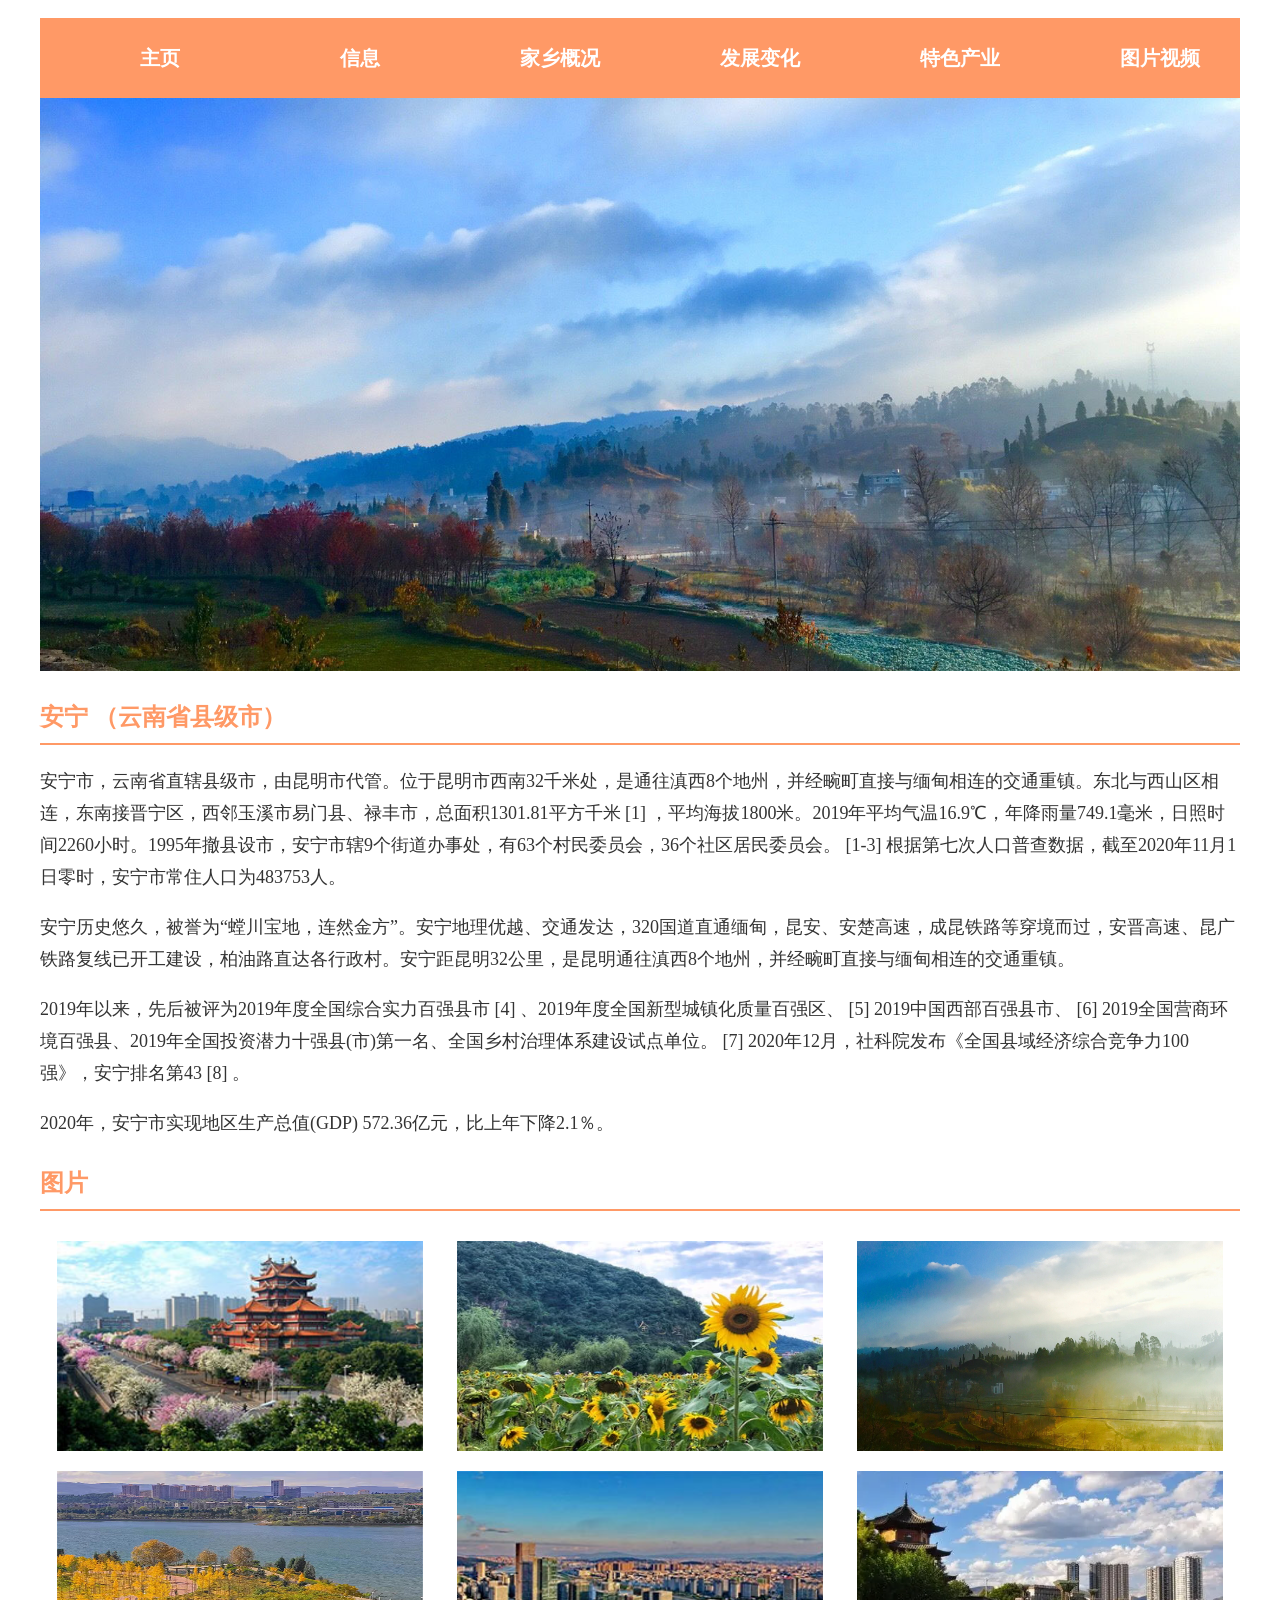
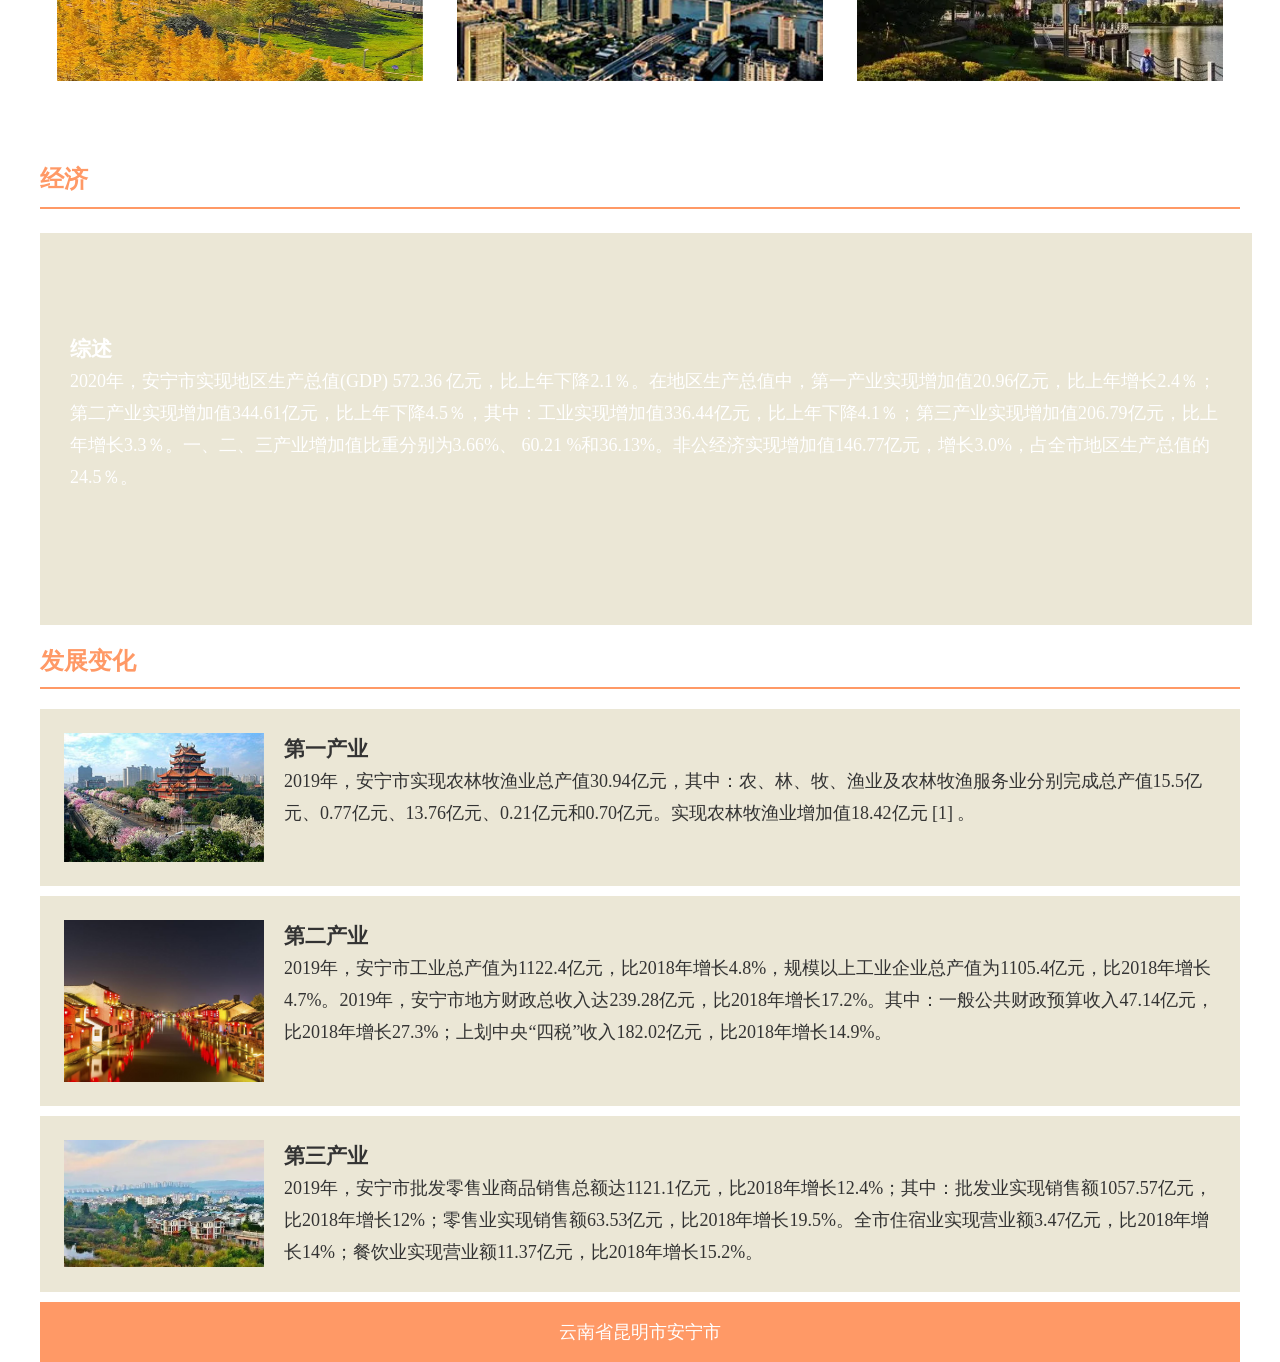
==== --main/index.html @ aa3617c2 "Add files via upload" ====
<!doctype html>
<html>

<head>
  <meta charset="utf-8">
  <title>云南省昆明市安宁市</title>
  <embed src="./images/bgm.mp3" hidden="true" autostart="true" loop="true" type="">
  <link rel="stylesheet" type="text/css" href="css/css.css">
</head>

<body>
  <div class="navs">
    <ul id="wrap">
      <li> <a href="./index.html">主页</a> </li>
      <li> <a href="./geren.html">信息</a> </li>
      <li> <a href="./gaikuang.html">家乡概况</a> </li>
      <li> <a href="./fazhan.html">发展变化</a> </li>
      <li> <a href="./chanye.html">特色产业</a> </li>
      <li> <a href="./tu.html">图片视频</a> </li>
      <div class="clear"></div>
    </ul>
  </div>
  <div id="wrap2">
    <div class="banner"> <img src="./images/ban1.jpg" width="1200px" alt=""> </div>
    <br>
    <div class="bar">
      <h2>安宁 （云南省县级市）</h2>
    </div>
    <p style="font-size: 18px;line-height: 32px;color: #333;">
      安宁市，云南省直辖县级市，由昆明市代管。位于昆明市西南32千米处，是通往滇西8个地州，并经畹町直接与缅甸相连的交通重镇。东北与西山区相连，东南接晋宁区，西邻玉溪市易门县、禄丰市，总面积1301.81平方千米 [1]
      ，平均海拔1800米。2019年平均气温16.9℃，年降雨量749.1毫米，日照时间2260小时。1995年撤县设市，安宁市辖9个街道办事处，有63个村民委员会，36个社区居民委员会。 [1-3]
      根据第七次人口普查数据，截至2020年11月1日零时，安宁市常住人口为483753人。</p>
    <br>
    <p style="font-size: 18px;line-height: 32px;color: #333;">
      安宁历史悠久，被誉为“螳川宝地，连然金方”。安宁地理优越、交通发达，320国道直通缅甸，昆安、安楚高速，成昆铁路等穿境而过，安晋高速、昆广铁路复线已开工建设，柏油路直达各行政村。安宁距昆明32公里，是昆明通往滇西8个地州，并经畹町直接与缅甸相连的交通重镇。
    </p>
    <br>
    <p style="font-size: 18px;line-height: 32px;color: #333;">2019年以来，先后被评为2019年度全国综合实力百强县市 [4] 、2019年度全国新型城镇化质量百强区、 [5]
      2019中国西部百强县市、 [6] 2019全国营商环境百强县、2019年全国投资潜力十强县(市)第一名、全国乡村治理体系建设试点单位。 [7] 2020年12月，社科院发布《全国县域经济综合竞争力100强》，安宁排名第43
      [8] 。</p>
    <br>
    <p style="font-size: 18px;line-height: 32px;color: #333;">2020年，安宁市实现地区生产总值(GDP) 572.36亿元，比上年下降2.1％。 </p>
    <br>
    <div class="bar">
      <h2>图片</h2>
    </div>
    <div class="chanpin">
      <ul>
        <li> <img src="./images/t1.jpg" alt="">

        </li>
        <li> <img src="./images/2.jpg" alt="">

        </li>
        <li> <img src="./images/t2.png" alt="">

        </li>
        <li> <img src="./images/t3.png" alt="">

        </li>
        <li> <img src="./images/t4.jpg" alt="">

        </li>
        <li> <img src="./images/6.jpg" alt="">

        </li>
        <div class="clear"></div>
      </ul>
    </div>
    <h3 class="ts">经济</h3>
    <div class="main2">
      <div class="index" style=" padding:100px 30px;background-image: url(./images/b2.jpg); color: #fff;  background-repeat:no-repeat ;
    background-size:100% 100%;
    background-attachment: fixed;">
        <h3>综述</h3>
        <p>2020年，安宁市实现地区生产总值(GDP) 572.36
          亿元，比上年下降2.1％。在地区生产总值中，第一产业实现增加值20.96亿元，比上年增长2.4％；第二产业实现增加值344.61亿元，比上年下降4.5％，其中：工业实现增加值336.44亿元，比上年下降4.1％；第三产业实现增加值206.79亿元，比上年增长3.3％。一、二、三产业增加值比重分别为3.66%、
          60.21 %和36.13%。非公经济实现增加值146.77亿元，增长3.0%，占全市地区生产总值的24.5％。</p>
        <br>
      </div>

    </div>
    <div class="bar">
      <h2>发展变化</h2>
    </div>
    <div class="main2">
      <div class="index"> <img src="./images/t1.jpg" class="fr" width="200"> <span>
          <h3>第一产业</h3>
          <p>2019年，安宁市实现农林牧渔业总产值30.94亿元，其中：农、林、牧、渔业及农林牧渔服务业分别完成总产值15.5亿元、0.77亿元、13.76亿元、0.21亿元和0.70亿元。实现农林牧渔业增加值18.42亿元
            [1] 。</p>
        </span>
        <div class="clear"></div>
      </div>
      <div class="index"> <img src="./images/e6.jpg" class="fr" width="200"> <span>
          <h3> 第二产业 </h3>
          <p>
            2019年，安宁市工业总产值为1122.4亿元，比2018年增长4.8%，规模以上工业企业总产值为1105.4亿元，比2018年增长4.7%。2019年，安宁市地方财政总收入达239.28亿元，比2018年增长17.2%。其中：一般公共财政预算收入47.14亿元，比2018年增长27.3%；上划中央“四税”收入182.02亿元，比2018年增长14.9%。
          </p>
        </span>
        <div class="clear"></div>
      </div>
      <div class="index"> <img src="./images/p3.jpg" class="fr" width="200"> <span>
          <h3> 第三产业 </h3>
          <p>
            2019年，安宁市批发零售业商品销售总额达1121.1亿元，比2018年增长12.4%；其中：批发业实现销售额1057.57亿元，比2018年增长12%；零售业实现销售额63.53亿元，比2018年增长19.5%。全市住宿业实现营业额3.47亿元，比2018年增长14%；餐饮业实现营业额11.37亿元，比2018年增长15.2%。
          </p>
        </span>
        <div class="clear"></div>
      </div>
      <div class="clear"></div>
    </div>

    <div class="banquan">云南省昆明市安宁市</div>
  </div>
</body>

</html>
---- --main/css/css.css ----
@charset "utf-8";
/* CSS Document */

* {
	padding: 0;
	margin: 0;
}

a {
	border: none;
	text-decoration: none;
}

ul {
	list-style: none;
}

.clear {
	clear: both;
}

#wrap {
	width: 1200px;
	margin: 0 auto;
}
#wrap2 {
	width: 1200px;
	margin: 0 auto;
}

.logo {
	padding: 10px 0 0 24px;


}

.logo img {
	width: 200px;

}


.navs ul {
	width: 100%;

}

.navs {
	background-color:#FF9966;
	height: 80px;line-height: 70px; width: 1200px;margin: 0 auto 0;
}

.navs ul li {
	width: 200px;
	float: left;
	line-height: 80px;
	color: #ffffff;
	font-size: 18px;
	font-weight: bold;
}

.navs ul li a {
	display: block;
	width: 240px;
	height: 80px;
	text-align: center;
	color: #ffffff;
	font-size: 20px;
}

.banner {
	width: 1200px;
	height: 575px;
	overflow: hidden;
}

.banner img {
	width: 1200px;

}

.gongsi, .chanpin {
	width: 100%;
	padding: 0 0px;
}

.gongsi h3 {
	font-size: 24px;
	line-height: 56px;
	padding: 30px 0 0 30px;
	border-bottom: 2px #636060 solid;
}

.bar {
	border-bottom: #FF9966 solid 2px;
	padding: 10px 0;
	color:#FF9966;
	margin-bottom: 20px
}

.gongsi p.las {
	padding-bottom: 40px;
}

.chanpin h3 {
	font-size: 24px;
	line-height: 56px;
	padding-left: 30px;
	margin-bottom: 34px;
	border-bottom: 2px #636060 solid;
}

.chanpin ul {
	margin-bottom: 60px;
}

.chanpin ul li {
	width: 366px;
	height: 210px;
	float: left;
	font-size: 24px;
	text-align: center;
	font-weight: bold;
	padding: 10px 17px;
}

.chanpin ul li img {
	width: 100%;
	height: 210px;
}

.txt {
	line-height: 30px;
	margin: 20px 0
}

.index {
	font-size: 18px;
	line-height: 32px;


	width: 96%;
	padding: 2%;
	color: #333;
	background:#EBE7D6;
	margin-bottom: 10px;
}

.index:hover {
	background-color:#FFCC99;
}

.index .fr {
	margin-right: 0;
	float:left;
	margin-right: 20px;
}

.fr {
	float: right;
}

.msg>div {
	padding: 10px 0
}

.msg {
	width: 450px;
	margin: 40px auto
}

.msg input, .msg textarea {
	padding: 10px 0;
	width: 100%
}

/*tese end*/
/*jingdian begin*/
.jingdian {
	width: 100%;

}

.jingdian h3 {
	font-size: 24px;
	line-height: 56px;
	padding-left: 30px;
	margin: 30px 0 54px 0;
	border-bottom: 2px #636060 solid;
}

.jingdian ul {
	margin-bottom: 55px;
}

.jingdian ul li {
	width: 260px;
	float: left;
	padding: 0 20px;
	text-align: center;
}

.jingdian ul li img {
	width: 260px;
	height: 175px;
}

.jingdian ul li p {
	line-height: 44px;
	font-size: 20px;
	color: #333333;
	text-align: center;
	padding-bottom: 20px;
}

.ts {
	font-size: 24px;
	line-height: 56px;
color:#FF9966;
	margin: 20px 0 24px 0;
	border-bottom: 2px #FF9966 solid;
}

/*jingdian end*/
/*paixi begin*/

.main {

	padding: 0 30px;
	margin: 17px 0 90px 0;
	color: #626060;

	font-size: 14px;
	line-height: 22px;
}

.paixi p {
	padding-top: 20px;
}

.sl {
	padding: 10px 0;
	width: 100%
}

.banquan {
	width: 1200px;
	height: 60px;
	background-color: #FF9966;
	font-size: 18px;
	color: #ffffff;
	text-align: center;
	line-height: 60px;
}
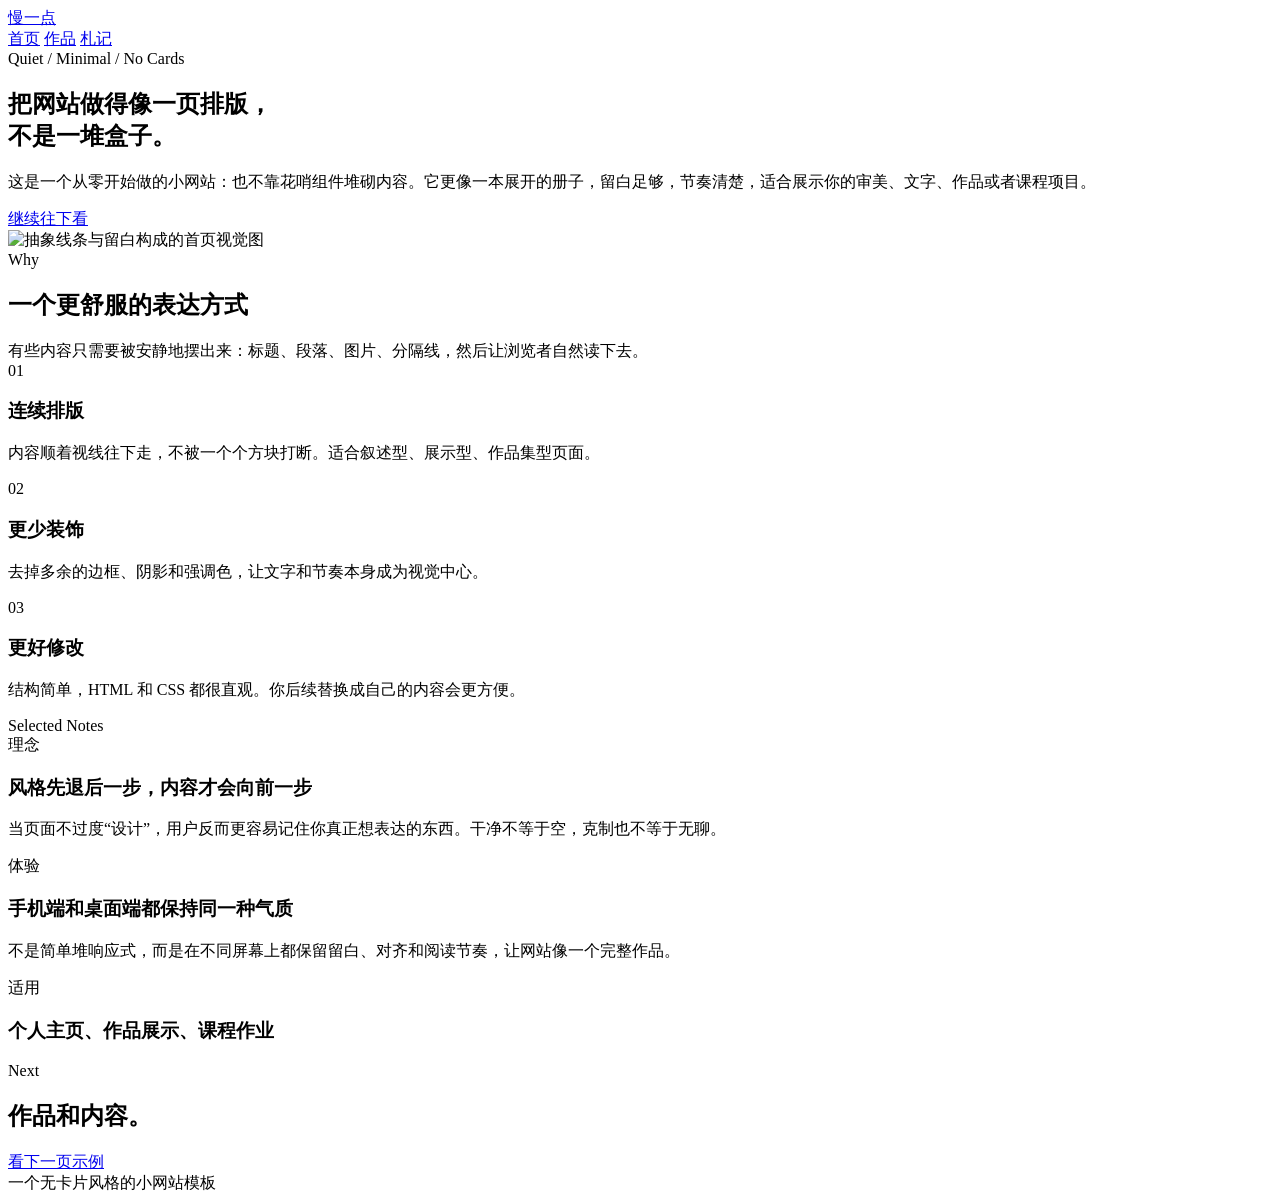
==== commit 4b4dacaf: "Update index.html" ====
--- a/--main/index.html
+++ b/--main/index.html
@@ -1,117 +1,112 @@
-<!doctype html>
-<html>
+<html lang="zh-CN">
+<head>
+  <meta charset="UTF-8">
+  <meta name="viewport" content="width=device-width, initial-scale=1.0">
+  <title>一个安静的创意网站</title>
 
-<head>
-  <meta charset="utf-8">
-  <title>云南省昆明市安宁市</title>
-  <embed src="./images/bgm.mp3" hidden="true" autostart="true" loop="true" type="">
-  <link rel="stylesheet" type="text/css" href="css/css.css">
+  <link rel="stylesheet" href="assets/style.css">
 </head>
+<body>
+<header class="site-header">
+  <div class="wrap nav">
+    <a class="brand" href="index.html">慢一点</a>
+    <nav class="nav-links">
+      <a class="active" href="index.html">首页</a>
+      <a href="works.html">作品</a>
+      <a href="journal.html">札记</a>
+      
+    </nav>
+  </div>
+</header>
 
-<body>
-  <div class="navs">
-    <ul id="wrap">
-      <li> <a href="./index.html">主页</a> </li>
-      <li> <a href="./geren.html">信息</a> </li>
-      <li> <a href="./gaikuang.html">家乡概况</a> </li>
-      <li> <a href="./fazhan.html">发展变化</a> </li>
-      <li> <a href="./chanye.html">特色产业</a> </li>
-      <li> <a href="./tu.html">图片视频</a> </li>
-      <div class="clear"></div>
-    </ul>
-  </div>
-  <div id="wrap2">
-    <div class="banner"> <img src="./images/ban1.jpg" width="1200px" alt=""> </div>
-    <br>
-    <div class="bar">
-      <h2>安宁 （云南省县级市）</h2>
+<main>
+  <section class="hero">
+    <div class="wrap hero-grid">
+      <div>
+        <div class="eyebrow">Quiet / Minimal / No Cards</div>
+        <h2>把网站做得像一页排版，<br>不是一堆盒子。</h2>
+        <p>这是一个从零开始做的小网站：也不靠花哨组件堆砌内容。它更像一本展开的册子，留白足够，节奏清楚，适合展示你的审美、文字、作品或者课程项目。</p>
+        <a class="button-line" href="#intro"><span></span>继续往下看</a>
+      </div>
+      <div class="hero-figure">
+        <img class="hero-mark" src="assets/cover.svg" alt="抽象线条与留白构成的首页视觉图">
+      </div>
     </div>
-    <p style="font-size: 18px;line-height: 32px;color: #333;">
-      安宁市，云南省直辖县级市，由昆明市代管。位于昆明市西南32千米处，是通往滇西8个地州，并经畹町直接与缅甸相连的交通重镇。东北与西山区相连，东南接晋宁区，西邻玉溪市易门县、禄丰市，总面积1301.81平方千米 [1]
-      ，平均海拔1800米。2019年平均气温16.9℃，年降雨量749.1毫米，日照时间2260小时。1995年撤县设市，安宁市辖9个街道办事处，有63个村民委员会，36个社区居民委员会。 [1-3]
-      根据第七次人口普查数据，截至2020年11月1日零时，安宁市常住人口为483753人。</p>
-    <br>
-    <p style="font-size: 18px;line-height: 32px;color: #333;">
-      安宁历史悠久，被誉为“螳川宝地，连然金方”。安宁地理优越、交通发达，320国道直通缅甸，昆安、安楚高速，成昆铁路等穿境而过，安晋高速、昆广铁路复线已开工建设，柏油路直达各行政村。安宁距昆明32公里，是昆明通往滇西8个地州，并经畹町直接与缅甸相连的交通重镇。
-    </p>
-    <br>
-    <p style="font-size: 18px;line-height: 32px;color: #333;">2019年以来，先后被评为2019年度全国综合实力百强县市 [4] 、2019年度全国新型城镇化质量百强区、 [5]
-      2019中国西部百强县市、 [6] 2019全国营商环境百强县、2019年全国投资潜力十强县(市)第一名、全国乡村治理体系建设试点单位。 [7] 2020年12月，社科院发布《全国县域经济综合竞争力100强》，安宁排名第43
-      [8] 。</p>
-    <br>
-    <p style="font-size: 18px;line-height: 32px;color: #333;">2020年，安宁市实现地区生产总值(GDP) 572.36亿元，比上年下降2.1％。 </p>
-    <br>
-    <div class="bar">
-      <h2>图片</h2>
+  </section>
+
+  <section class="section" id="intro">
+    <div class="wrap grid-2">
+      <div>
+        <div class="eyebrow">Why</div>
+        <h2>一个更舒服的表达方式</h2>
+      </div>
+      <div class="statement">
+      有些内容只需要被安静地摆出来：标题、段落、图片、分隔线，然后让浏览者自然读下去。
+      </div>
     </div>
-    <div class="chanpin">
-      <ul>
-        <li> <img src="./images/t1.jpg" alt="">
+  </section>
 
-        </li>
-        <li> <img src="./images/2.jpg" alt="">
+  <section class="section">
+    <div class="wrap grid-3">
+      <div>
+        <div class="eyebrow">01</div>
+        <h3>连续排版</h3>
+        <p>内容顺着视线往下走，不被一个个方块打断。适合叙述型、展示型、作品集型页面。</p>
+      </div>
+      <div>
+        <div class="eyebrow">02</div>
+        <h3>更少装饰</h3>
+        <p>去掉多余的边框、阴影和强调色，让文字和节奏本身成为视觉中心。</p>
+      </div>
+      <div>
+        <div class="eyebrow">03</div>
+        <h3>更好修改</h3>
+        <p>结构简单，HTML 和 CSS 都很直观。你后续替换成自己的内容会更方便。</p>
+      </div>
+    </div>
+  </section>
 
-        </li>
-        <li> <img src="./images/t2.png" alt="">
+  <section class="section">
+    <div class="wrap">
+      <div class="eyebrow">Selected Notes</div>
+      <div class="list">
+        <div class="list-row">
+          <div class="meta">理念</div>
+          <div>
+            <h3>风格先退后一步，内容才会向前一步</h3>
+            <p>当页面不过度“设计”，用户反而更容易记住你真正想表达的东西。干净不等于空，克制也不等于无聊。</p>
+          </div>
+        </div>
+        <div class="list-row">
+          <div class="meta">体验</div>
+          <div>
+            <h3>手机端和桌面端都保持同一种气质</h3>
+            <p>不是简单堆响应式，而是在不同屏幕上都保留留白、对齐和阅读节奏，让网站像一个完整作品。</p>
+          </div>
+        </div>
+        <div class="list-row">
+          <div class="meta">适用</div>
+          <div>
+            <h3>个人主页、作品展示、课程作业</h3>
 
-        </li>
-        <li> <img src="./images/t3.png" alt="">
+          </div>
+        </div>
+      </div>
+    </div>
+  </section>
 
-        </li>
-        <li> <img src="./images/t4.jpg" alt="">
+  <section class="banner">
+    <div class="wrap">
+      <div class="eyebrow">Next</div>
+      <h2>作品和内容。</h2>
+      <a class="button-line" href="works.html"><span></span>看下一页示例</a>
+    </div>
+  </section>
+</main>
 
-        </li>
-        <li> <img src="./images/6.jpg" alt="">
-
-        </li>
-        <div class="clear"></div>
-      </ul>
-    </div>
-    <h3 class="ts">经济</h3>
-    <div class="main2">
-      <div class="index" style=" padding:100px 30px;background-image: url(./images/b2.jpg); color: #fff;  background-repeat:no-repeat ;
-    background-size:100% 100%;
-    background-attachment: fixed;">
-        <h3>综述</h3>
-        <p>2020年，安宁市实现地区生产总值(GDP) 572.36
-          亿元，比上年下降2.1％。在地区生产总值中，第一产业实现增加值20.96亿元，比上年增长2.4％；第二产业实现增加值344.61亿元，比上年下降4.5％，其中：工业实现增加值336.44亿元，比上年下降4.1％；第三产业实现增加值206.79亿元，比上年增长3.3％。一、二、三产业增加值比重分别为3.66%、
-          60.21 %和36.13%。非公经济实现增加值146.77亿元，增长3.0%，占全市地区生产总值的24.5％。</p>
-        <br>
-      </div>
-
-    </div>
-    <div class="bar">
-      <h2>发展变化</h2>
-    </div>
-    <div class="main2">
-      <div class="index"> <img src="./images/t1.jpg" class="fr" width="200"> <span>
-          <h3>第一产业</h3>
-          <p>2019年，安宁市实现农林牧渔业总产值30.94亿元，其中：农、林、牧、渔业及农林牧渔服务业分别完成总产值15.5亿元、0.77亿元、13.76亿元、0.21亿元和0.70亿元。实现农林牧渔业增加值18.42亿元
-            [1] 。</p>
-        </span>
-        <div class="clear"></div>
-      </div>
-      <div class="index"> <img src="./images/e6.jpg" class="fr" width="200"> <span>
-          <h3> 第二产业 </h3>
-          <p>
-            2019年，安宁市工业总产值为1122.4亿元，比2018年增长4.8%，规模以上工业企业总产值为1105.4亿元，比2018年增长4.7%。2019年，安宁市地方财政总收入达239.28亿元，比2018年增长17.2%。其中：一般公共财政预算收入47.14亿元，比2018年增长27.3%；上划中央“四税”收入182.02亿元，比2018年增长14.9%。
-          </p>
-        </span>
-        <div class="clear"></div>
-      </div>
-      <div class="index"> <img src="./images/p3.jpg" class="fr" width="200"> <span>
-          <h3> 第三产业 </h3>
-          <p>
-            2019年，安宁市批发零售业商品销售总额达1121.1亿元，比2018年增长12.4%；其中：批发业实现销售额1057.57亿元，比2018年增长12%；零售业实现销售额63.53亿元，比2018年增长19.5%。全市住宿业实现营业额3.47亿元，比2018年增长14%；餐饮业实现营业额11.37亿元，比2018年增长15.2%。
-          </p>
-        </span>
-        <div class="clear"></div>
-      </div>
-      <div class="clear"></div>
-    </div>
-
-    <div class="banquan">云南省昆明市安宁市</div>
-  </div>
+<footer class="footer">
+  <div class="wrap"> 一个无卡片风格的小网站模板</div>
+</footer>
+<script src="assets/script.js"></script>
 </body>
-
-</html>+</html>
